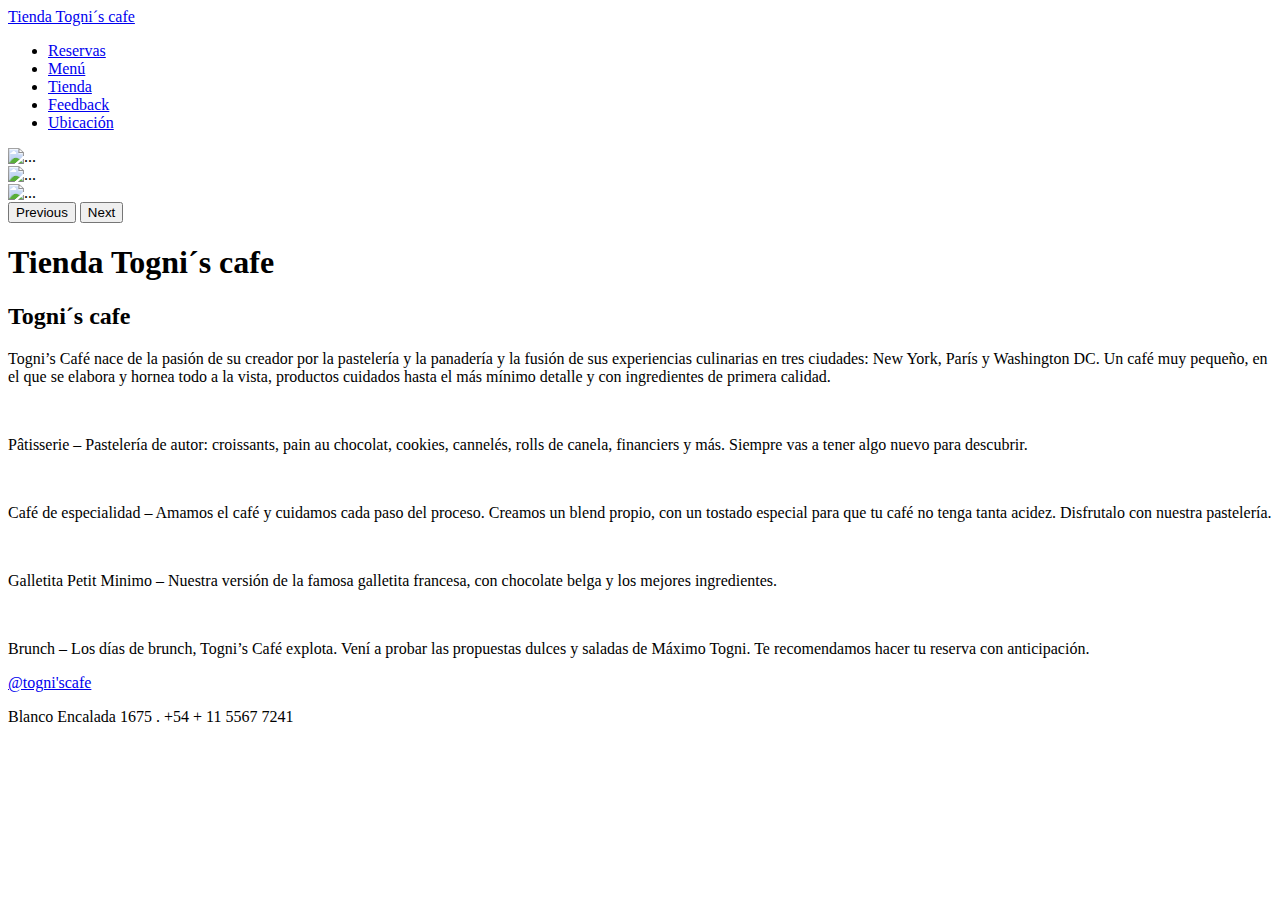
==== index.html @ 602c8f7c "Add files via upload" ====
<!doctype html>
<html lang="en">
<head>
    <meta charset="UTF-8">
    <meta name="viewport"
          content="width=device-width, user-scalable=no, initial-scale=1.0, maximum-scale=1.0, minimum-scale=1.0">
    <meta http-equiv="X-UA-Compatible" content="ie=edge">
    <title>inicio || Togni's Café</title>

<!--    tipografias de google fonts-->
    <link rel="preconnect" href="https://fonts.googleapis.com">
    <link rel="preconnect" href="https://fonts.gstatic.com" crossorigin>
    <link href="https://fonts.googleapis.com/css2?family=Montserrat:ital,wght@0,100..900;1,100..900&display=swap" rel="stylesheet">

<!--    icons-->
    <link rel="stylesheet" href="https://cdnjs.cloudflare.com/ajax/libs/font-awesome/6.6.0/css/all.min.css" integrity="sha512-Kc323vGBEqzTmouAECnVceyQqyqdsSiqLQISBL29aUW4U/M7pSPA/gEUZQqv1cwx4OnYxTxve5UMg5GT6L4JJg==" crossorigin="anonymous" referrerpolicy="no-referrer" />

<!--    bootstrap  -->
    <link href="https://cdn.jsdelivr.net/npm/bootstrap@5.0.2/dist/css/bootstrap.min.css" rel="stylesheet" integrity="sha384-EVSTQN3/azprG1Anm3QDgpJLIm9Nao0Yz1ztcQTwFspd3yD65VohhpuuCOmLASjC" crossorigin="anonymous">


    <link rel="stylesheet" href="css/estilos.css">
</head>
<body>
    <header id="header">
        <div class="logo">
            <a href="index.html">Tienda Togni´s cafe</a>
            <a href="#" id="menu-toggle" onclick='toggle_menu(); return false;'></a>
        </div>

        <nav id="nav-menu">
            <ul class="lisNavBar">
                <li><a href="https://togniscafe.meitre.com/" target="_blank">Reservas</a></li>
                <li><a href="menu.html">Menú</a></li>
                <li><a href="tienda.html">Tienda</a></li>
                <li><a href="feedback.html">Feedback</a></li>
                <li><a href="ubicacion.html">Ubicación</a></li>
            </ul>
        </nav>
    </header>
    <div id="carouselExampleControls" class="carousel slide" data-bs-ride="carousel">
        <div class="carousel-inner">
            <div class="carousel-item active">
                <img src="imagenes/slider1.webp" class="d-block w-100" alt="...">
            </div>
            <div class="carousel-item">
                <img src="imagenes/slider2.jpg" class="d-block w-100" alt="...">
            </div>
            <div class="carousel-item">
                <img src="imagenes/slider3.jpg" class="d-block w-100" alt="...">
            </div>
        </div>
        <button class="carousel-control-prev" type="button" data-bs-target="#carouselExampleControls" data-bs-slide="prev">
            <span class="carousel-control-prev-icon" aria-hidden="true"></span>
            <span class="visually-hidden">Previous</span>
        </button>
        <button class="carousel-control-next" type="button" data-bs-target="#carouselExampleControls" data-bs-slide="next">
            <span class="carousel-control-next-icon" aria-hidden="true"></span>
            <span class="visually-hidden">Next</span>
        </button>
    </div>
    <main>
        <div class="titluo-principal">
            <h1>Tienda Togni´s cafe</h1>
        </div>
        <section id="home">
            <h2>Togni´s cafe</h2>
            <div class="texto-home">
                <p>Togni’s Café nace de la pasión de su creador por la pastelería y la panadería y la fusión de sus experiencias culinarias en tres ciudades: New York, París y Washington DC. Un café muy pequeño, en el que se elabora y hornea todo a la vista, productos cuidados hasta el más mínimo detalle y con ingredientes de primera calidad. </p>
            </div>

            <div class="home">
                <div>
                    <img src="imagenes/mask-group-5.jpg" alt="">
                    <p>Pâtisserie – Pastelería de autor: croissants, pain au chocolat, cookies, cannelés, rolls de canela, financiers y más. Siempre vas a tener algo nuevo para descubrir.</p>
                </div>
                <div>
                    <img src="imagenes/mask-group-4-1.jpg" alt="">
                    <p>Café de especialidad – Amamos el café y cuidamos cada paso del proceso. Creamos un blend propio, con un tostado especial para que tu café no tenga tanta acidez. Disfrutalo con nuestra pastelería.</p>
                </div>
                <div>
                    <img src="imagenes/mask-group-2-1.jpg" alt="">
                    <p>Galletita Petit Minimo – Nuestra versión de la famosa galletita francesa, con chocolate belga y los mejores ingredientes.</p>
                </div>
                <div>
                    <img src="imagenes/mask-group-1-1.jpg" alt="">
                    <p>Brunch – Los días de brunch, Togni’s Café explota. Vení a probar las propuestas dulces y saladas de Máximo Togni. Te recomendamos hacer tu reserva con anticipación.</p>
                </div>
            </div>
        </section>
    </main>
    <footer class="footer">
        <a href="#"><i class="fa-brands fa-instagram"></i> @togni'scafe</a>
        <p>Blanco Encalada 1675 . +54 + 11 5567 7241</p>
    </footer>
    <script src="js/menu.js"></script>

    <script src="https://cdn.jsdelivr.net/npm/bootstrap@5.0.2/dist/js/bootstrap.bundle.min.js" integrity="sha384-MrcW6ZMFYlzcLA8Nl+NtUVF0sA7MsXsP1UyJoMp4YLEuNSfAP+JcXn/tWtIaxVXM" crossorigin="anonymous"></script>

</body>
</html>
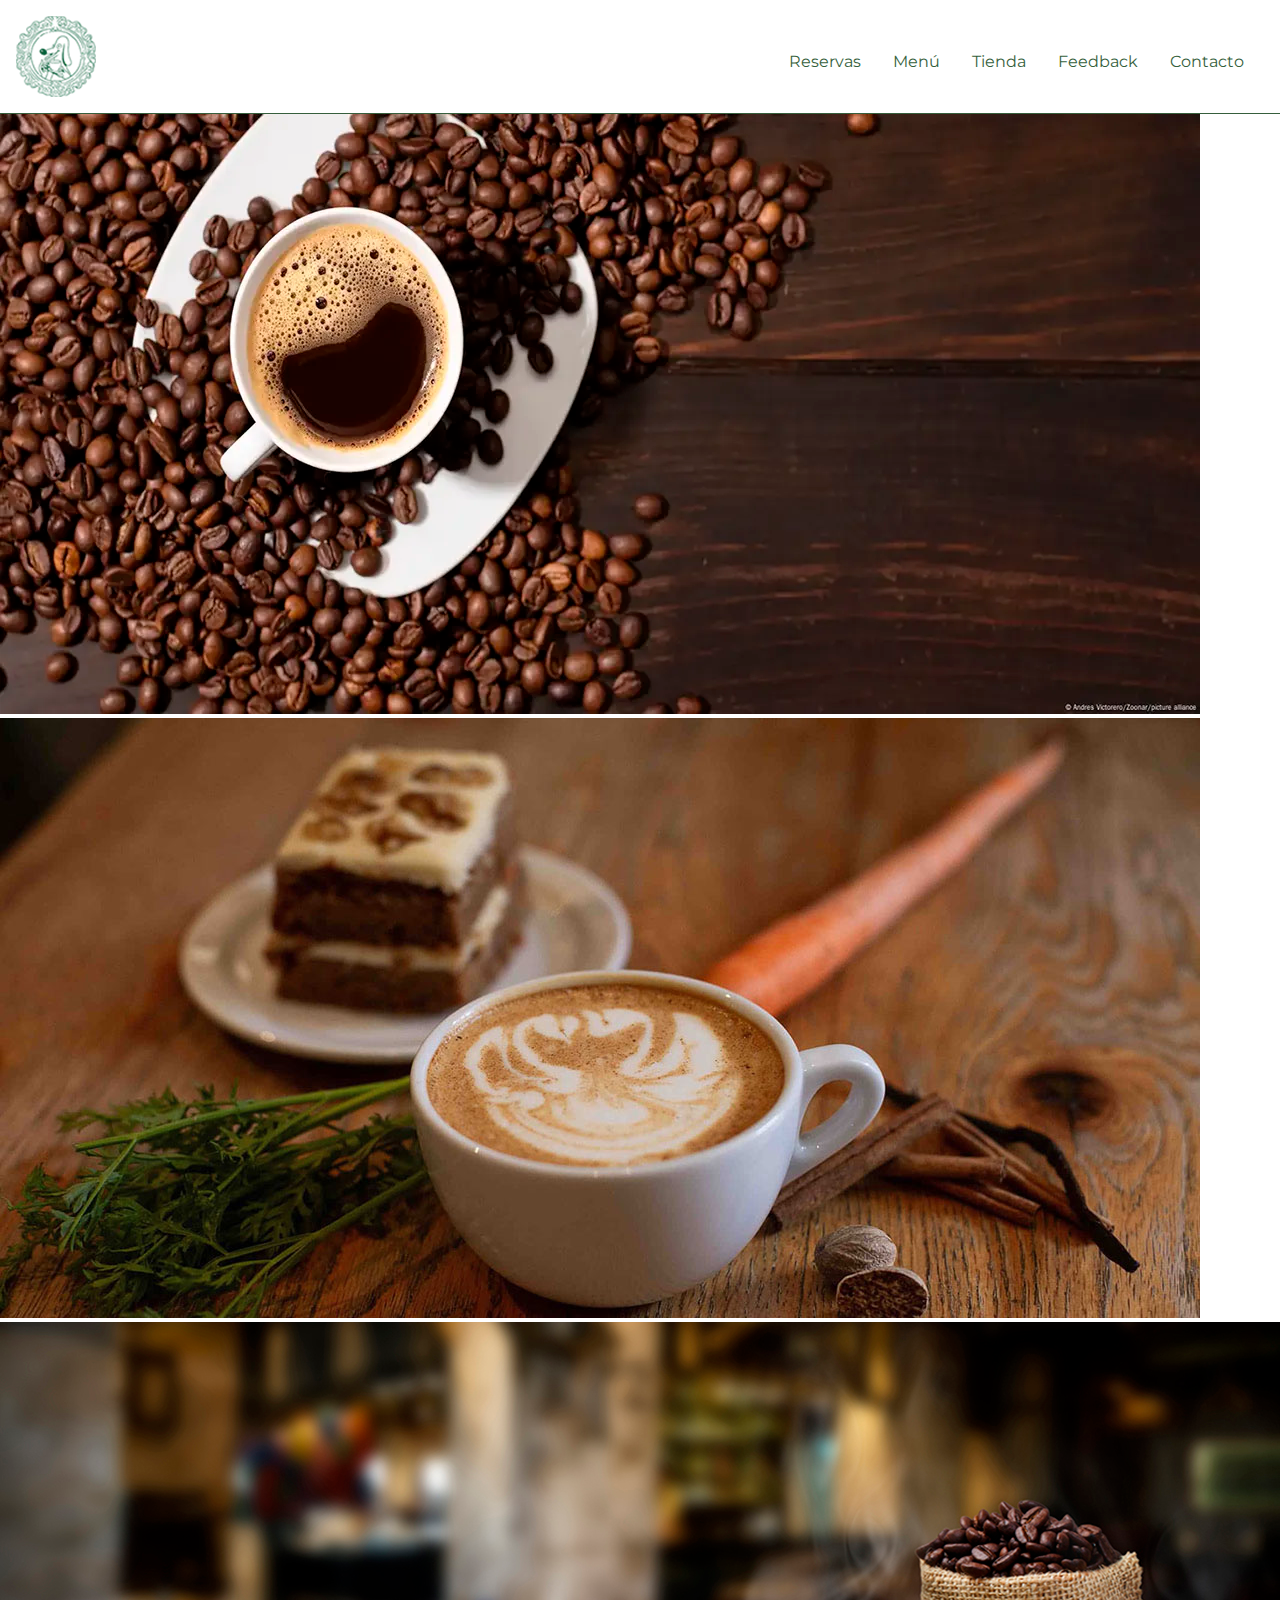
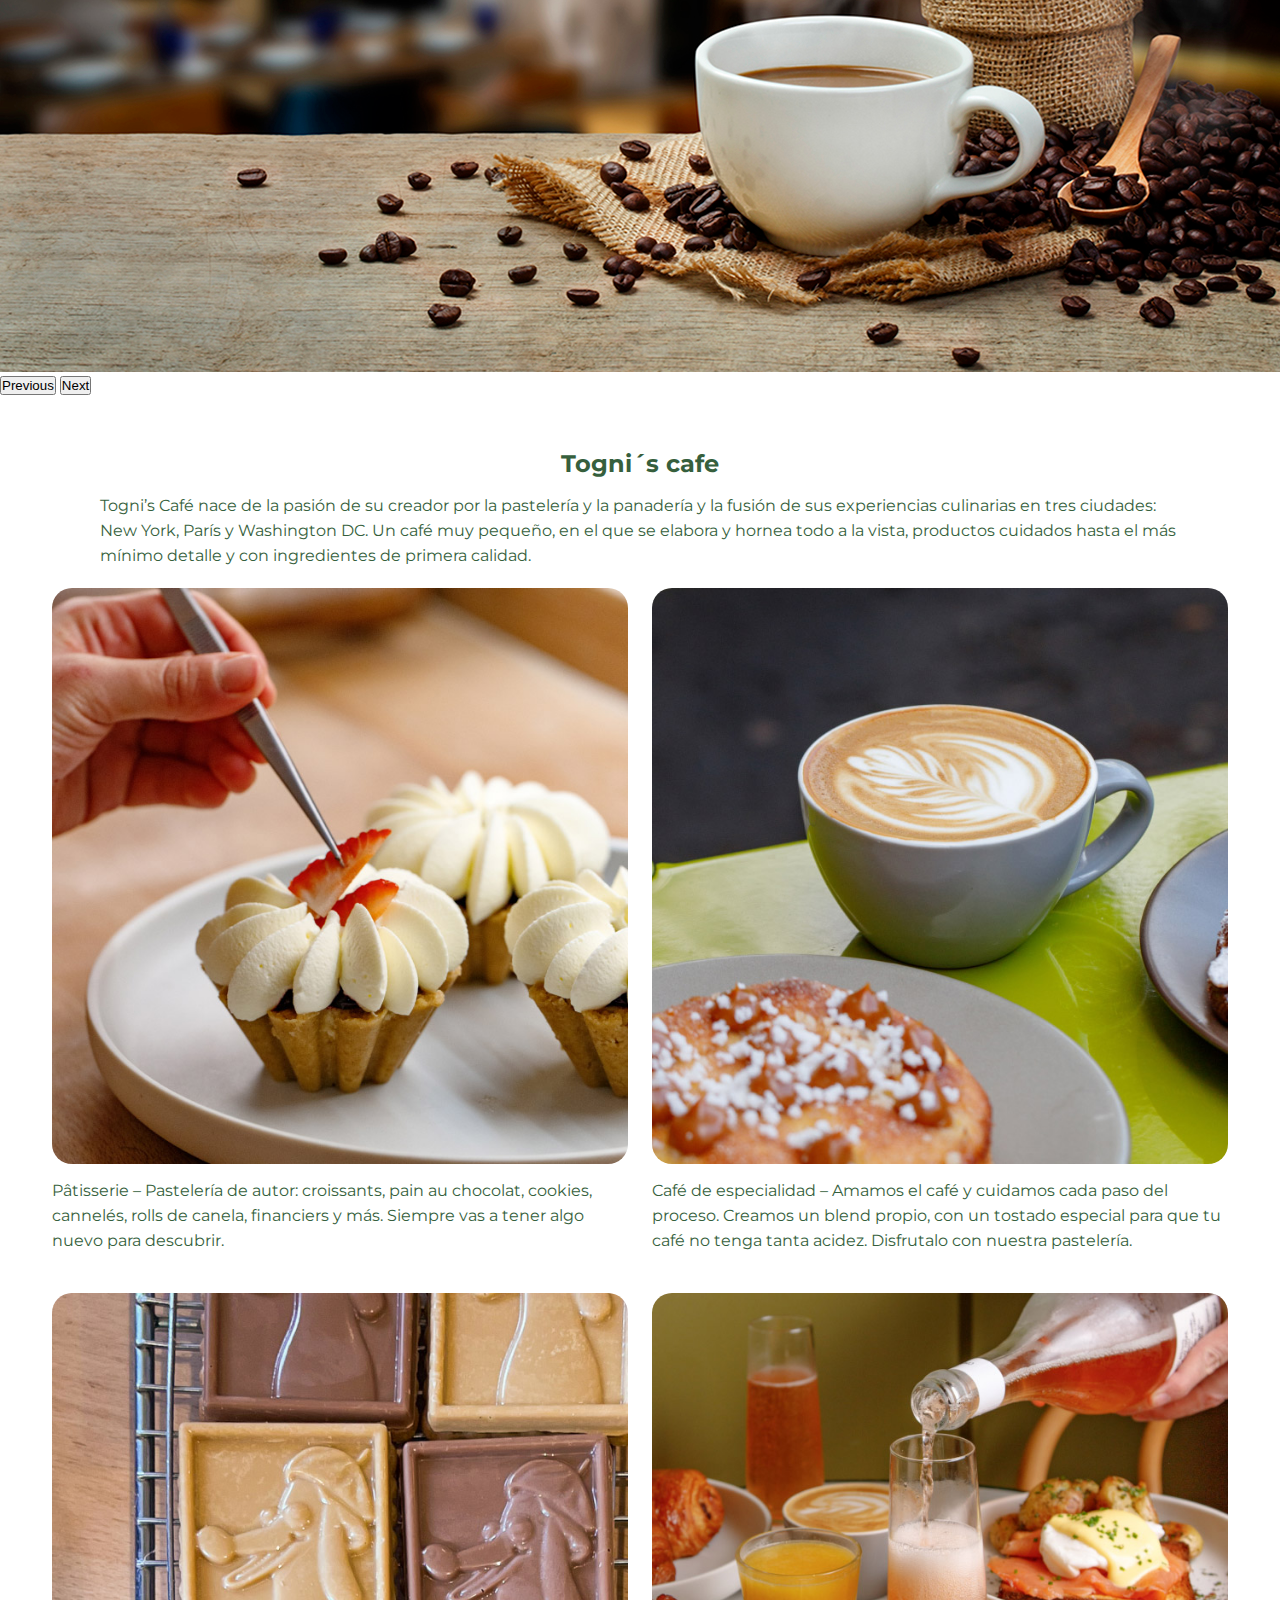
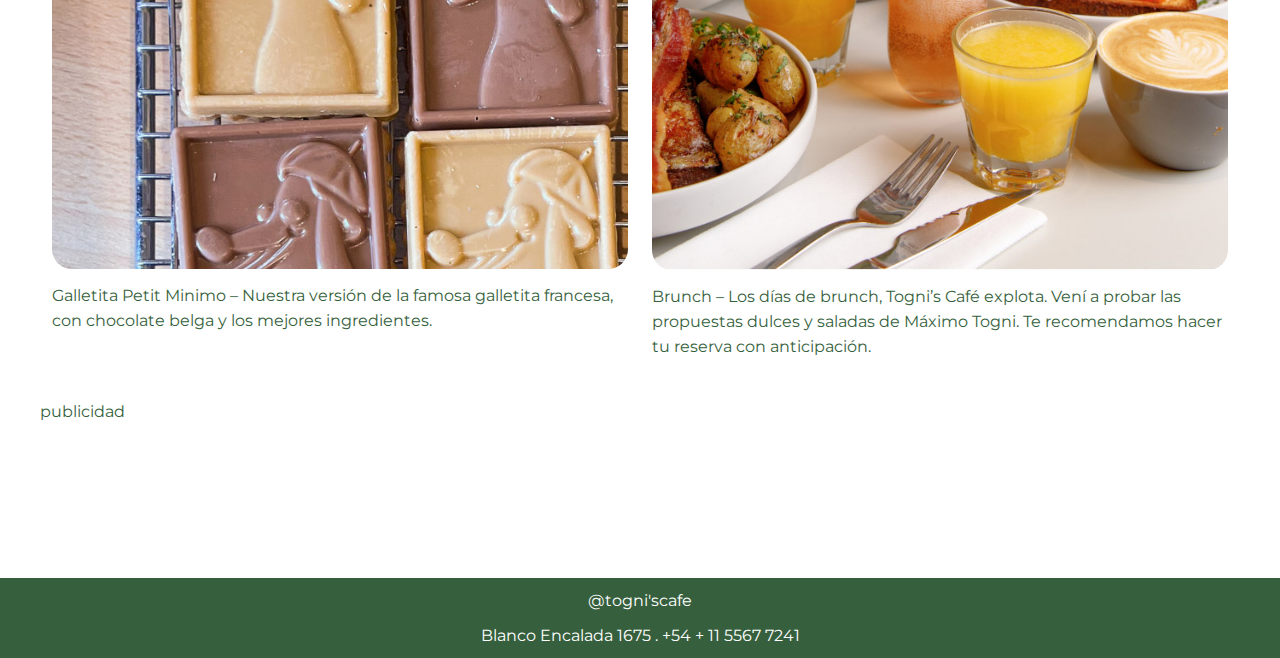
==== commit 8f7ee8ce: "Add files via upload" ====
--- a/index.html
+++ b/index.html
@@ -1,5 +1,5 @@
 <!doctype html>
-<html lang="en">
+<html lang="es">
 <head>
     <meta charset="UTF-8">
     <meta name="viewport"
@@ -34,7 +34,7 @@
                 <li><a href="menu.html">Menú</a></li>
                 <li><a href="tienda.html">Tienda</a></li>
                 <li><a href="feedback.html">Feedback</a></li>
-                <li><a href="ubicacion.html">Ubicación</a></li>
+                <li><a href="contacto.html">Contacto</a></li>
             </ul>
         </nav>
     </header>
@@ -88,6 +88,11 @@
                 </div>
             </div>
         </section>
+        <section id="publicidad">
+            <p>publicidad</p>
+            <iframe src="publicidad.html" frameborder="0" width="100%" height="auto" style="border: none;"></iframe>
+        </section>
+
     </main>
     <footer class="footer">
         <a href="#"><i class="fa-brands fa-instagram"></i> @togni'scafe</a>
--- a/css/estilos.css
+++ b/css/estilos.css
@@ -0,0 +1,411 @@
+* {
+    margin: 0;
+    padding: 0;
+    box-sizing: border-box;
+}
+
+h1, h2, h3 {
+    font-family: "Montserrat", sans-serif !important;
+    font-optical-sizing: auto;
+    font-weight: 700;
+    font-style: normal;
+    color: #365F3D;
+}
+
+
+p, a, label {
+    font-family: "Montserrat", sans-serif !important;
+    font-optical-sizing: auto;
+    font-weight: 400;
+    font-style: normal;
+    color: #365F3D;
+    line-height: 25px;
+}
+
+header {
+}
+
+header > div {
+    background: #FFFFFF;
+    color: white;
+    padding: 1em;
+    font-size: 1em;
+    display: flex;
+    justify-content: space-between;
+    position: fixed;
+    z-index: 1000000;
+    top: 0;
+    left: 0;
+    right: 0;
+    border-bottom: 1px solid #365F3D;
+}
+
+header > div a {
+    background: url("../imagenes/logo.png") no-repeat;
+    font-size: 0;
+    margin: 0;
+    /*flex: 1;*/
+    text-align: center;
+    width: 80px;
+    height: 81px;
+
+}
+
+nav {
+    position: fixed;
+    background: #FFFFFF;
+    top: 0;
+    bottom: 0;
+    left: -100vw;
+    width : 80%;
+    transition: 0.7s;
+    z-index: 2;
+}
+
+
+nav ul {
+    list-style: none;
+    padding: 0;
+    width: 80%;
+    margin: 7em auto;
+}
+
+nav ul li a {
+    display: block;
+    padding: .75em 1em;
+    border-bottom: 1px solid #365F3D;
+    color: #365F3D;
+    /*background: white;*/
+    font-size: 16px;
+}
+
+nav ul li a:link {
+    text-decoration: none;
+}
+
+nav ul li:last-child a {
+    border: none;
+}
+
+#menu-toggle {
+    display: block;
+    width: 20px;
+    height: 20px;
+    background: url(../imagenes/abrir-menu.png) no-repeat;
+    background-size: contain;
+    margin-top: 2px;
+    margin-right: .5em;
+}
+
+.menu_abierto nav {
+    left: 0;
+}
+
+.menu_abierto #menu-toggle {
+    background-image: url(../imagenes/cerrar-menu.png);
+    width: 20px;
+    height: 20px;
+    background-size: contain;
+    margin-top: 2px;
+    margin-right: .5em;
+}
+
+main {
+    margin-top: 80px;
+    padding-top: 15px;
+}
+
+.titluo-principal {
+    visibility: hidden;
+}
+
+#home h2 {
+    text-align: center;
+    color: #365F3D;
+    margin-bottom: 15px;
+}
+
+.texto-home {
+    width: 90%;
+    margin: auto;
+}
+
+.home {
+    margin-top: 20px;
+}
+
+.home > div {
+    width: 90%;
+    margin: 0 auto 40px auto;
+}
+
+.home > div img {
+    width: 100%;
+    border-radius: 20px;
+    margin-bottom: 10px;
+}
+
+#menu h2 {
+    text-align: center;
+    margin-bottom: 20px;
+}
+
+.menu {
+    padding: 10px;
+    margin-bottom: 40px;
+}
+
+.menu > div > ul li {
+    list-style: none;
+    line-height: 25px;
+    font-family: "Montserrat", sans-serif !important;
+    font-optical-sizing: auto;
+    font-weight: 400;
+    font-style: normal;
+    display: flex;
+    justify-content: space-between;
+    border-bottom: #365F3D 1px solid;
+    padding: 10px 0;
+}
+
+.menu div ul li span:nth-child(2) {
+    font-weight: 700;
+    color: #365F3D;
+}
+
+#tienda h2 {
+    text-align: center;
+    margin: 15px ;
+}
+
+.tienda {
+    display: flex;
+    justify-content: space-between;
+    flex-wrap: wrap;
+    width: 90%;
+    margin: auto;
+}
+
+.tienda > div {
+    width: 48%;
+    text-align: center;
+    margin-bottom: 30px;
+}
+
+.tienda > div img {
+    width: 100%;
+    border-radius: 10px;
+}
+
+.tienda > div p {
+    margin: 10px 0;
+}
+
+.tienda > div  a {
+    border-radius: 20px;
+    color: #365F3D;
+    width: 80%;
+    padding: 10px ;
+    border: 1px solid #365F3D;
+    text-decoration: none;
+}
+
+#feedback {
+    margin-bottom: 25px;
+}
+
+#feedback h2 {
+    text-align: center;
+    margin-bottom: 15px;
+
+}
+
+.feedback {
+    width: 90%;
+    margin: 0 auto 40px auto;
+}
+
+.feedback form > div {
+    margin-bottom: 15px;
+}
+
+.feedback form > div label{
+    display: inline-block;
+    width: 100%;
+    margin-bottom: 10px;
+    font-weight: 700;
+}
+
+.feedback form > div textarea {
+    width: 100%;
+    height: 100px;
+}
+
+#feedback form > input[type=submit] {
+    background: #FFFFFF;
+    border: #365F3D 1px solid;
+    padding: 10px;
+    color: #365F3D;
+    cursor: pointer;
+    width: 130px;
+    border-radius: 20px;
+}
+
+.ubicacion-header {
+    display: flex;
+    justify-content: space-between;
+    flex-wrap: wrap;
+    align-items: center;
+    padding: 15px;
+    margin-bottom: 40px;
+}
+.ubicacion-header h2 {
+    font-size: 30px
+}
+
+.ubicacion-header img {
+    width: 30%;
+}
+
+#ubicacion {
+    width: 90%;
+    margin: 0 auto 100px auto;
+}
+
+#ubicacion iframe {
+    width: 100%;
+    border: 0;
+    height: 300px;
+}
+
+
+.footer {
+    background: #365F3D;
+    padding: 10px;
+    text-align: center;
+    color: #FFFFFF;
+    display: inline-block;
+    width: 100%;
+}
+
+.footer p {
+    color: #FFFFFF;
+}
+
+.footer a  {
+    color: #FFFFFF;
+    text-decoration: none;
+    margin-bottom: 10px;
+    display: inline-block;
+}
+
+/* Ajustes para pantallas grandes */
+@media only screen and (min-width: 768px) {
+
+    header {
+        display: flex;
+        align-items: center;
+        justify-content: space-between;
+        border-bottom: 1px solid #365F3D;
+    }
+
+    header div {
+        border-bottom: 0;
+    }
+    header div, nav {
+        position: static;
+    }
+
+
+    header nav ul {
+        margin: 0;
+        width: 100%;
+        display: flex;
+        justify-content: flex-end;
+        padding-right: 20px;
+
+
+    }
+
+    header nav ul li a {
+        border-bottom: none;
+        background: none;
+        color: #365F3D;
+        padding-bottom: 3px;
+    }
+
+    main {
+        margin-top: 0;
+    }
+
+
+    #menu-toggle {
+        display: none;
+    }
+
+
+    .home {
+        display: flex;
+        justify-content: space-between;
+        flex-wrap: wrap;
+    }
+
+    .home > div {
+        width: 48%;
+    }
+
+    .menu {
+        display: flex;
+        justify-content: space-between;
+        flex-wrap: wrap;
+    }
+
+    .menu > div {
+        width: 48%;
+    }
+
+    .tienda > div {
+        width: 32%;
+    }
+
+    .feedback form {
+        display: flex;
+        justify-content: space-between;
+        flex-wrap: wrap;
+        align-items: center;
+    }
+
+    .feedback form > div {
+        width: 48%;
+    }
+
+    .ubicacion-header {
+        width: 700px;
+        margin: 0 auto 40px auto;
+    }
+
+    .ubicacion-header h2 {
+        font-size: 50px
+    }
+}
+
+@media only screen and (min-width: 1200px) {
+    main {
+        width: 1200px;
+        margin: auto;
+    }
+
+    .lisNavBar li a:hover {
+        color: #AFC126;
+    }
+
+    .tienda a:hover {
+        background: #365F3D;
+        color: #FFFFFF;
+    }
+
+    input[type=submit]:hover {
+        background: #365F3D !important;
+        color: #FFFFFF !important;
+    }
+}
